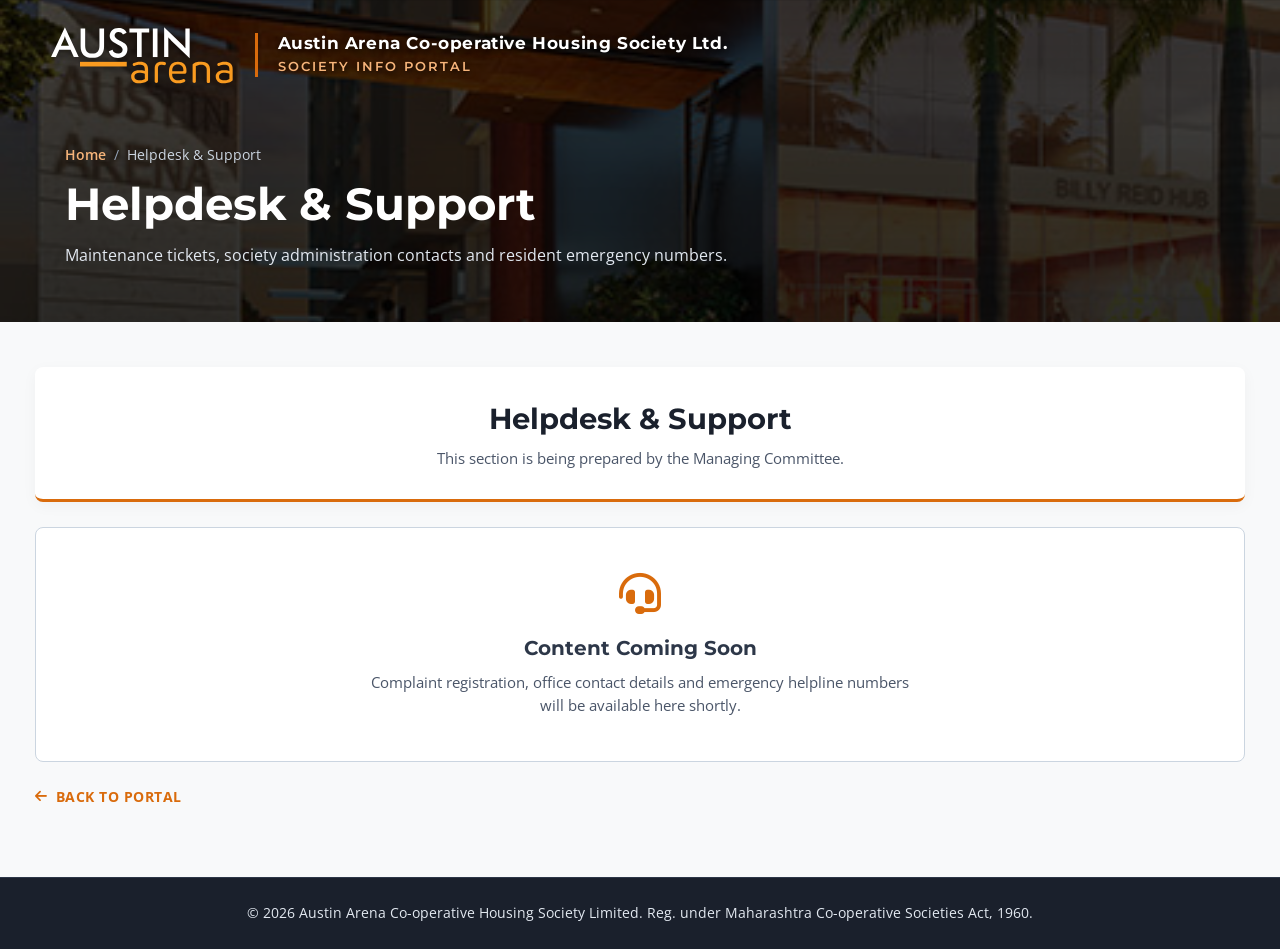
==== helpdesk.html @ 54b3a80b "first commit" ====
<!DOCTYPE html>
<html lang="en">
<head>
    <meta charset="UTF-8">
    <meta name="viewport" content="width=device-width, initial-scale=1.0, maximum-scale=5.0">
    <title>Helpdesk &amp; Support | Austin Arena Co-operative Housing Society Limited</title>

    <link rel="preconnect" href="https://fonts.googleapis.com">
    <link rel="preconnect" href="https://fonts.gstatic.com" crossorigin>
    <link href="https://fonts.googleapis.com/css2?family=Montserrat:wght@400;500;600;700;800&family=Open+Sans:wght@300;400;600&display=swap"
          rel="stylesheet">
    <link rel="stylesheet" href="https://cdnjs.cloudflare.com/ajax/libs/font-awesome/6.4.0/css/all.min.css">
    <link rel="stylesheet" href="css/style.css">
</head>
<body>

<a href="#main-content" class="skip-link">Skip to main content</a>

<div class="page-hero">
    <header>
        <div class="header-inner">
            <a href="index.html" class="logo-container" aria-label="Austin Arena Co-operative Housing Society - Homepage">
                <img src="assets/logo/arena_logo_white.svg" alt="Austin Arena Logo" id="main-logo" onerror="handleLogoError()">
                <div id="logo-fallback" class="logo-fallback" style="display: none;">
                    <span class="brand-top">AUSTIN</span>
                    <span class="brand-bottom">arena</span>
                </div>
            </a>
            <div class="header-brand">
                <span class="header-society-name">Austin Arena Co-operative Housing Society Ltd.</span>
                <span class="header-tagline">Society Info Portal</span>
            </div>
        </div>
    </header>

    <div class="page-hero-content">
        <nav class="breadcrumb" aria-label="Breadcrumb">
            <a href="index.html">Home</a><span>/</span>Helpdesk &amp; Support
        </nav>
        <h1>Helpdesk &amp; Support</h1>
        <p>Maintenance tickets, society administration contacts and resident emergency numbers.</p>
    </div>
</div>

<main id="main-content" class="highlights-section page-main" tabindex="-1">

    <div class="section-header">
        <h2>Helpdesk &amp; Support</h2>
        <p>This section is being prepared by the Managing Committee.</p>
    </div>

    <div class="content-panel">
        <i class="fa-solid fa-headset" aria-hidden="true"></i>
        <h3>Content Coming Soon</h3>
        <p>Complaint registration, office contact details and emergency helpline numbers will be available here shortly.</p>
    </div>

    <a href="index.html" class="back-link"><i class="fa-solid fa-arrow-left" aria-hidden="true"></i> Back to Portal</a>

</main>

<footer>
    <p>&copy; 2026 Austin Arena Co-operative Housing Society Limited. Reg. under Maharashtra Co-operative Societies Act,
        1960.</p>
</footer>

<script src="js/main.js"></script>
</body>
</html>
---- css/style.css ----
:root {
    --brand-orange: #d96b0c; /* WCAG 4.5:1 compliant contrast shade */
    --brand-gold: #c5a059;
    --dark-overlay: rgba(0, 0, 0, 0.6);
    --text-dark: #2d3748;
    --bg-light: #f8f9fa;
    --focus-ring: #2563eb;
}

* {
    margin: 0;
    padding: 0;
    box-sizing: border-box;
}

html, body {
    width: 100%;
    overflow-x: hidden;
}

body {
    font-family: 'Open Sans', sans-serif;
    color: var(--text-dark);
    background-color: var(--bg-light);
    line-height: 1.5;
}

/* ACCESSIBILITY: Skip to Content Link */
.skip-link {
    position: absolute;
    top: -100px;
    left: 15px;
    background: #000000;
    color: #ffffff;
    padding: 12px 20px;
    z-index: 100;
    font-weight: 700;
    text-decoration: none;
    border-radius: 4px;
    transition: top 0.2s ease;
}

.skip-link:focus {
    top: 15px;
    outline: 3px solid var(--focus-ring);
}

/* ACCESSIBILITY: Focus States */
:focus-visible {
    outline: 3px solid var(--focus-ring);
    outline-offset: 3px;
}

/* HERO CONTAINER */
.hero-container {
    position: relative;
    width: 100%;
    height: 100vh;
    height: 100svh; /* avoids mobile browser chrome cropping the hero */
    max-height: 900px;
    min-height: 560px;
    overflow: hidden;
    background-color: #111;
}

.slider-slide {
    position: absolute;
    top: 0;
    left: 0;
    width: 100%;
    height: 100%;
    background-size: cover;
    background-position: center center;
    background-repeat: no-repeat;
    opacity: 0;
    transition: opacity 1.2s ease-in-out;
    z-index: 1;
    will-change: opacity;
}

.slider-slide.active {
    opacity: 1;
    z-index: 2;
}

.slider-overlay {
    position: absolute;
    top: 0;
    left: 0;
    width: 100%;
    height: 100%;
    background: linear-gradient(
            to bottom,
            rgba(0, 0, 0, 0.8) 0%,
            rgba(0, 0, 0, 0.45) 50%,
            rgba(0, 0, 0, 0.85) 100%
    );
    z-index: 3;
    pointer-events: none;
}

/* HEADER & LOGO AREA */
header {
    position: absolute;
    top: 0;
    left: 0;
    width: 100%;
    z-index: 10;
    padding: 25px 50px;
}

.header-inner {
    max-width: 1250px;
    margin: 0 auto;
    display: flex;
    align-items: center;
    justify-content: flex-start;
    gap: 20px;
    flex-wrap: wrap;
}

/* HEADER SOCIETY NAME + TAGLINE */
.header-brand {
    display: flex;
    flex-direction: column;
    justify-content: center;
    padding-left: 20px;
    border-left: 3px solid var(--brand-orange);
    min-width: 0;
}

.header-society-name {
    font-family: 'Montserrat', sans-serif;
    font-weight: 700;
    font-size: clamp(0.85rem, 1.6vw, 1.05rem);
    color: #ffffff;
    letter-spacing: 0.6px;
    line-height: 1.25;
    text-shadow: 1px 2px 6px rgba(0, 0, 0, 0.75);
}

.header-tagline {
    font-family: 'Montserrat', sans-serif;
    font-weight: 600;
    font-size: clamp(0.68rem, 1.2vw, 0.8rem);
    color: #f6b47a;
    letter-spacing: 2px;
    text-transform: uppercase;
    margin-top: 3px;
    text-shadow: 1px 2px 5px rgba(0, 0, 0, 0.75);
}

.logo-container {
    display: flex;
    align-items: center;
    text-decoration: none;
    border-radius: 4px;
}

.logo-container img {
    height: 60px;
    max-width: 250px;
    width: auto;
    object-fit: contain;
    filter: drop-shadow(0px 2px 4px rgba(0,0,0,0.6));
}

.logo-fallback {
    display: flex;
    flex-direction: column;
    line-height: 1;
}

.logo-fallback .brand-top {
    font-family: 'Montserrat', sans-serif;
    font-weight: 800;
    font-size: 26px;
    color: #ffffff;
    letter-spacing: 2px;
}

.logo-fallback .brand-bottom {
    font-family: 'Montserrat', sans-serif;
    font-weight: 700;
    font-size: 16px;
    color: #f58220;
    letter-spacing: 1px;
    display: flex;
    align-items: center;
    gap: 5px;
    margin-top: 2px;
}

.logo-fallback .brand-bottom::before {
    content: '';
    width: 14px;
    height: 3px;
    background-color: #f58220;
}

/* HERO CONTENT */
.hero-content {
    position: absolute;
    bottom: 80px;
    left: 0;
    width: 100%;
    z-index: 5;
    color: #ffffff;
}

.hero-content-inner {
    max-width: 1250px;
    margin: 0 auto;
    padding: 0 50px;
}

.hero-title {
    font-family: 'Montserrat', sans-serif;
    font-size: clamp(2.2rem, 5vw, 3.6rem);
    font-weight: 400;
    line-height: 1.15;
    margin-bottom: 15px;
    text-shadow: 2px 3px 8px rgba(0,0,0,0.7);
}

.society-name {
    font-family: 'Montserrat', sans-serif;
    font-size: clamp(0.85rem, 2.5vw, 1.15rem);
    font-weight: 700;
    color: #ffffff;
    letter-spacing: 1.2px;
    text-transform: uppercase;
    text-shadow: 1px 2px 5px rgba(0,0,0,0.7);
    display: flex;
    align-items: center;
    gap: 10px;
    flex-wrap: wrap;
}

.society-name::before {
    content: '';
    display: inline-block;
    width: 25px;
    height: 3px;
    background-color: #f58220;
    flex-shrink: 0;
}

.hero-tagline {
    font-family: 'Montserrat', sans-serif;
    margin-top: 18px;
    max-width: 640px;
    font-size: clamp(0.92rem, 2vw, 1.1rem);
    font-weight: 500;
    color: #f1f5f9;
    text-shadow: 1px 2px 6px rgba(0, 0, 0, 0.8);
    display: flex;
    align-items: flex-start;
    gap: 12px;
}

.hero-tagline::before {
    content: '';
    display: inline-block;
    width: 28px;
    height: 3px;
    background-color: #f58220;
    flex-shrink: 0;
    margin-top: 11px;
}

/* INNER PAGE HERO (shared by sub pages) */
.page-hero {
    position: relative;
    background-color: #111;
    background-image: linear-gradient(rgba(0, 0, 0, 0.72), rgba(0, 0, 0, 0.82)),
    url('../assets/images/arena-about.jpg');
    background-size: cover;
    background-position: center;
    padding: 0 0 55px;
    min-height: 300px;
}

.page-hero header {
    position: relative;
    padding: 25px 50px;
}

.page-hero-content {
    max-width: 1250px;
    margin: 0 auto;
    padding: 35px 50px 0;
    color: #ffffff;
}

.page-hero-content h1 {
    font-family: 'Montserrat', sans-serif;
    font-size: clamp(1.8rem, 4vw, 2.8rem);
    font-weight: 700;
    line-height: 1.15;
}

.page-hero-content p {
    margin-top: 12px;
    max-width: 680px;
    color: #e2e8f0;
    font-size: clamp(0.9rem, 2vw, 1.02rem);
}

.breadcrumb {
    margin-bottom: 14px;
    font-size: 0.85rem;
    color: #cbd5e0;
}

.breadcrumb a {
    color: #f6b47a;
    text-decoration: none;
    font-weight: 600;
}

.breadcrumb a:hover {
    text-decoration: underline;
}

.breadcrumb span {
    margin: 0 8px;
    color: #94a3b8;
}

/* EVENT CARDS */
.event-card {
    background: #ffffff;
    border-radius: 8px;
    border: 1px solid #cbd5e0;
    box-shadow: 0 8px 20px rgba(0, 0, 0, 0.04);
    padding: 26px 22px;
    display: flex;
    flex-direction: column;
    transition: all 0.3s ease;
}

.event-card:hover {
    transform: translateY(-5px);
    box-shadow: 0 12px 25px rgba(0, 0, 0, 0.08);
    border-color: var(--brand-orange);
}

.event-badges {
    display: flex;
    flex-wrap: wrap;
    align-items: center;
    gap: 8px;
    margin-bottom: 14px;
}

.event-badge {
    background: #fff3e6;
    color: #a34d00;
    font-family: 'Montserrat', sans-serif;
    font-size: 0.7rem;
    font-weight: 700;
    letter-spacing: 1px;
    text-transform: uppercase;
    padding: 5px 12px;
    border-radius: 20px;
    display: inline-flex;
    align-items: center;
    gap: 7px;
}

/* Status badges - derived from start/end dates */
.event-badge.upcoming {
    background: #e6f4ea;
    color: #1e6b36;
}

.event-badge.ongoing {
    background: #fdecea;
    color: #b3261e;
}

.event-badge.past {
    background: #edf2f7;
    color: #4a5568;
}

.event-badge.tba {
    background: #f1ecfb;
    color: #5b3fa8;
}

.live-dot {
    width: 8px;
    height: 8px;
    border-radius: 50%;
    background: #d93025;
    flex-shrink: 0;
    animation: pulse 1.6s ease-in-out infinite;
}

@keyframes pulse {
    0%, 100% { opacity: 1; transform: scale(1); }
    50%      { opacity: 0.35; transform: scale(0.75); }
}

/* Optional category tag (Sports, Community, Festival ...) */
.event-tag {
    background: #eef2f7;
    color: #445168;
    font-family: 'Montserrat', sans-serif;
    font-size: 0.68rem;
    font-weight: 600;
    letter-spacing: 0.8px;
    text-transform: uppercase;
    padding: 5px 11px;
    border-radius: 20px;
}

/* "In 6 days" / "Last day" hint */
.event-note {
    font-size: 0.75rem;
    font-weight: 600;
    color: #718096;
    margin-left: auto;
}

/* Completed events are visually de-emphasised */
.event-card.is-past {
    background: #fbfcfd;
}

.event-card.is-past .event-title,
.event-card.is-past .event-desc {
    color: #64748b;
}

/* Ongoing events get a highlighted edge */
.event-card.is-ongoing {
    border-color: var(--brand-orange);
    box-shadow: 0 8px 22px rgba(217, 107, 12, 0.14);
}

/* EVENTS FEED STATUS (loading / empty / error) */
.events-status {
    margin-top: 25px;
    padding: 22px 20px;
    border-radius: 8px;
    text-align: center;
    font-size: 0.94rem;
    border: 1px solid #cbd5e0;
    background: #ffffff;
    color: #4a5568;
}

.events-status.loading::before {
    content: '';
    display: inline-block;
    width: 15px;
    height: 15px;
    margin-right: 10px;
    vertical-align: -2px;
    border: 2px solid #cbd5e0;
    border-top-color: var(--brand-orange);
    border-radius: 50%;
    animation: spin 0.8s linear infinite;
}

.events-status.error {
    border-color: #f5c2c7;
    background: #fdf2f3;
    color: #842029;
}

.events-status.empty {
    border-style: dashed;
}

@keyframes spin {
    to { transform: rotate(360deg); }
}

.event-title {
    font-family: 'Montserrat', sans-serif;
    font-size: 1.2rem;
    font-weight: 700;
    color: #2d3748;
    margin-bottom: 8px;
}

.event-desc {
    font-size: 0.92rem;
    color: #4a5568;
    line-height: 1.6;
    margin-bottom: 18px;
}

.event-meta {
    list-style: none;
    border-top: 1px dashed #cbd5e0;
    padding-top: 15px;
    margin-bottom: 18px;
    display: grid;
    gap: 9px;
}

.event-meta li {
    display: flex;
    align-items: flex-start;
    gap: 10px;
    font-size: 0.88rem;
    color: #4a5568;
}

.event-meta i {
    color: var(--brand-orange);
    width: 16px;
    text-align: center;
    margin-top: 3px;
    flex-shrink: 0;
}

.event-meta strong {
    color: #2d3748;
    font-weight: 600;
}

.event-card .card-btn {
    margin-top: auto;
}

.event-card .card-btn.disabled {
    color: #94a3b8;
    pointer-events: none;
}

/* GENERIC CONTENT PANEL FOR EMPTY PAGES */
.content-panel {
    background: #ffffff;
    border: 1px solid #cbd5e0;
    border-radius: 8px;
    padding: 45px 25px;
    text-align: center;
    margin-top: 25px;
}

.content-panel i {
    font-size: 2.6rem;
    color: var(--brand-orange);
    margin-bottom: 18px;
}

.content-panel h3 {
    font-family: 'Montserrat', sans-serif;
    font-size: 1.25rem;
    color: #2d3748;
    margin-bottom: 8px;
}

.content-panel p {
    color: #4a5568;
    font-size: 0.94rem;
    max-width: 560px;
    margin: 0 auto;
}

.back-link {
    display: inline-flex;
    align-items: center;
    gap: 8px;
    margin-top: 25px;
    color: var(--brand-orange);
    font-weight: 700;
    font-size: 0.85rem;
    text-transform: uppercase;
    letter-spacing: 0.5px;
    text-decoration: none;
}

.back-link:hover {
    color: #b35300;
}

/* SLIDER CONTROLS */
.slider-dots {
    position: absolute;
    bottom: 25px;
    right: 50px;
    z-index: 10;
    display: flex;
    gap: 10px;
}

.dot {
    width: 14px;
    height: 14px;
    border-radius: 50%;
    background-color: rgba(255, 255, 255, 0.6);
    border: 2px solid transparent;
    cursor: pointer;
    transition: all 0.3s ease;
    padding: 0;
}

.dot.active {
    background-color: #f58220;
    width: 28px;
    border-radius: 10px;
}

/* HIGHLIGHT CARDS & PORTAL */
.highlights-section {
    max-width: 1250px;
    margin: 70px auto;
    padding: 0 20px;
    position: relative;
    z-index: 20;
}

/* Inner pages sit closer to their compact hero */
.page-main {
    margin: 45px auto 70px;
}

.section-header {
    background: #ffffff;
    padding: 30px 20px;
    border-radius: 8px;
    box-shadow: 0 4px 15px rgba(0,0,0,0.04);
    border-bottom: 3px solid var(--brand-orange);
    text-align: center;
}

.section-header h2 {
    font-family: 'Montserrat', sans-serif;
    font-size: clamp(1.4rem, 3vw, 1.8rem);
    color: #1a202c;
    font-weight: 700;
}

.section-header p {
    color: #4a5568;
    margin-top: 6px;
    font-size: clamp(0.85rem, 2vw, 0.95rem);
}

.cards-grid {
    display: grid;
    grid-template-columns: repeat(auto-fit, minmax(260px, 1fr));
    gap: 20px;
    margin-top: 25px;
}

.highlight-card {
    background: #ffffff;
    border-radius: 8px;
    padding: 30px 22px;
    border: 1px solid #cbd5e0;
    box-shadow: 0 8px 20px rgba(0,0,0,0.04);
    transition: all 0.3s ease;
    display: flex;
    flex-direction: column;
    justify-content: space-between;
}

.highlight-card:hover {
    transform: translateY(-5px);
    box-shadow: 0 12px 25px rgba(0,0,0,0.08);
    border-color: var(--brand-orange);
}

.card-icon {
    font-size: 2.2rem;
    color: var(--brand-orange);
    margin-bottom: 20px;
}

.card-title {
    font-family: 'Montserrat', sans-serif;
    font-size: 1.18rem;
    font-weight: 700;
    color: #2d3748;
    margin-bottom: 10px;
}

.card-text {
    font-size: 0.92rem;
    color: #4a5568;
    line-height: 1.6;
    margin-bottom: 20px;
}

.card-btn {
    display: inline-flex;
    align-items: center;
    gap: 8px;
    color: var(--brand-orange);
    font-weight: 700;
    font-size: 0.85rem;
    text-transform: uppercase;
    letter-spacing: 0.5px;
    text-decoration: none;
    border-radius: 2px;
}

.card-btn:hover {
    color: #b35300;
}

/* OFFICE ADDRESS BAR */
.address-bar {
    background: #ffffff;
    border-radius: 8px;
    padding: 25px 20px;
    margin-top: 25px;
    border: 1px solid #cbd5e0;
    text-align: center;
    font-style: normal;
}

.address-bar h3 {
    font-family: 'Montserrat', sans-serif;
    font-size: 1.05rem;
    color: #2d3748;
    margin-bottom: 5px;
}

.address-bar p {
    color: #4a5568;
    font-size: 0.9rem;
}

/* FOOTER */
footer {
    background-color: #1a202c;
    color: #e2e8f0;
    text-align: center;
    padding: 25px 20px;
    font-size: 0.85rem;
    border-top: 1px solid #2d3748;
}

/* ACCESSIBILITY: Respect Reduced Motion Preferences */
@media (prefers-reduced-motion: reduce) {
    .slider-slide,
    .dot,
    .highlight-card,
    .event-card {
        transition: none !important;
    }

    .events-status.loading::before {
        animation: none;
    }

    .live-dot {
        animation: none;
    }
}

/* MEDIA QUERIES */
@media (max-width: 992px) {
    header { padding: 20px 30px; }
    .hero-content-inner { padding: 0 30px; }
    .slider-dots { right: 30px; }
    .page-hero header { padding: 20px 30px; }
    .page-hero-content { padding: 30px 30px 0; }
}

@media (max-width: 700px) {
    .header-brand {
        padding-left: 0;
        border-left: none;
        border-top: 3px solid var(--brand-orange);
        padding-top: 8px;
        width: 100%;
    }
    .header-inner { gap: 10px; }
}

@media (max-width: 600px) {
    header { padding: 15px 20px; }
    .logo-container img { height: 45px; }
    .hero-container { height: 100svh; min-height: 480px; }
    .hero-content { bottom: 60px; }
    .hero-content-inner { padding: 0 20px; }
    .hero-tagline { display: flex; font-size: 0.9rem; }
    .page-hero header { padding: 15px 20px; }
    .page-hero-content { padding: 25px 20px 0; }
    .slider-dots {
        right: 50%;
        transform: translateX(50%);
        bottom: 15px;
        flex-wrap: wrap;
        justify-content: center;
        max-width: 80%;
    }
    .highlights-section {
        margin: 45px auto;
        padding: 0 15px;
    }
    .page-main { margin: 35px auto 55px; }
    .highlight-card { padding: 22px 18px; }
}
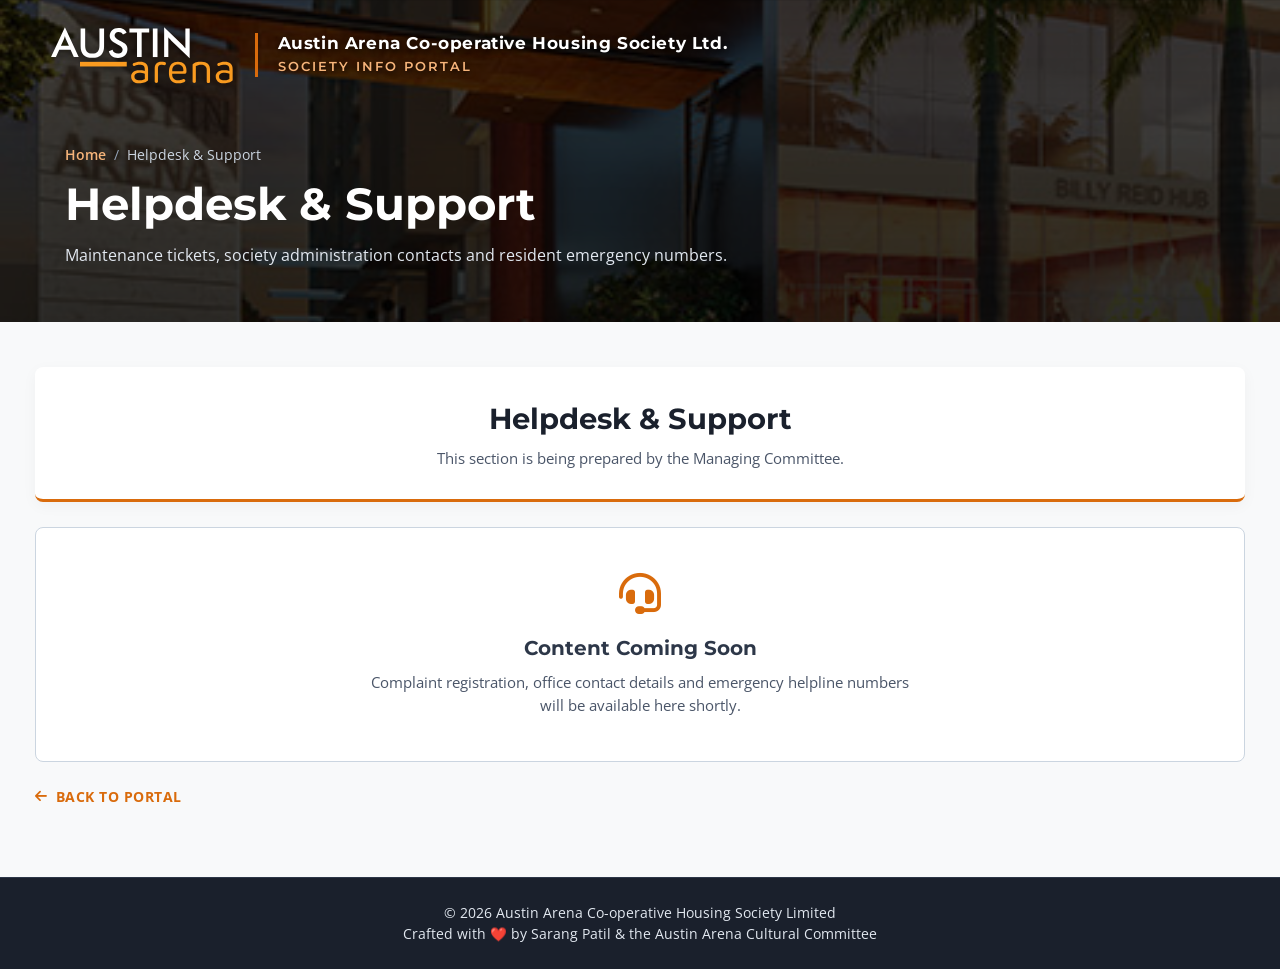
==== commit de5ee53b: "update footer at all places" ====
--- a/helpdesk.html
+++ b/helpdesk.html
@@ -60,8 +60,12 @@
 </main>
 
 <footer>
-    <p>&copy; 2026 Austin Arena Co-operative Housing Society Limited. Reg. under Maharashtra Co-operative Societies Act,
-        1960.</p>
+    <p>
+        &copy; 2026 Austin Arena Co-operative Housing Society Limited
+    </p>
+    <p>
+        Crafted with ❤️ by Sarang Patil &amp; the Austin Arena Cultural Committee
+    </p>
 </footer>
 
 <script src="js/main.js"></script>
